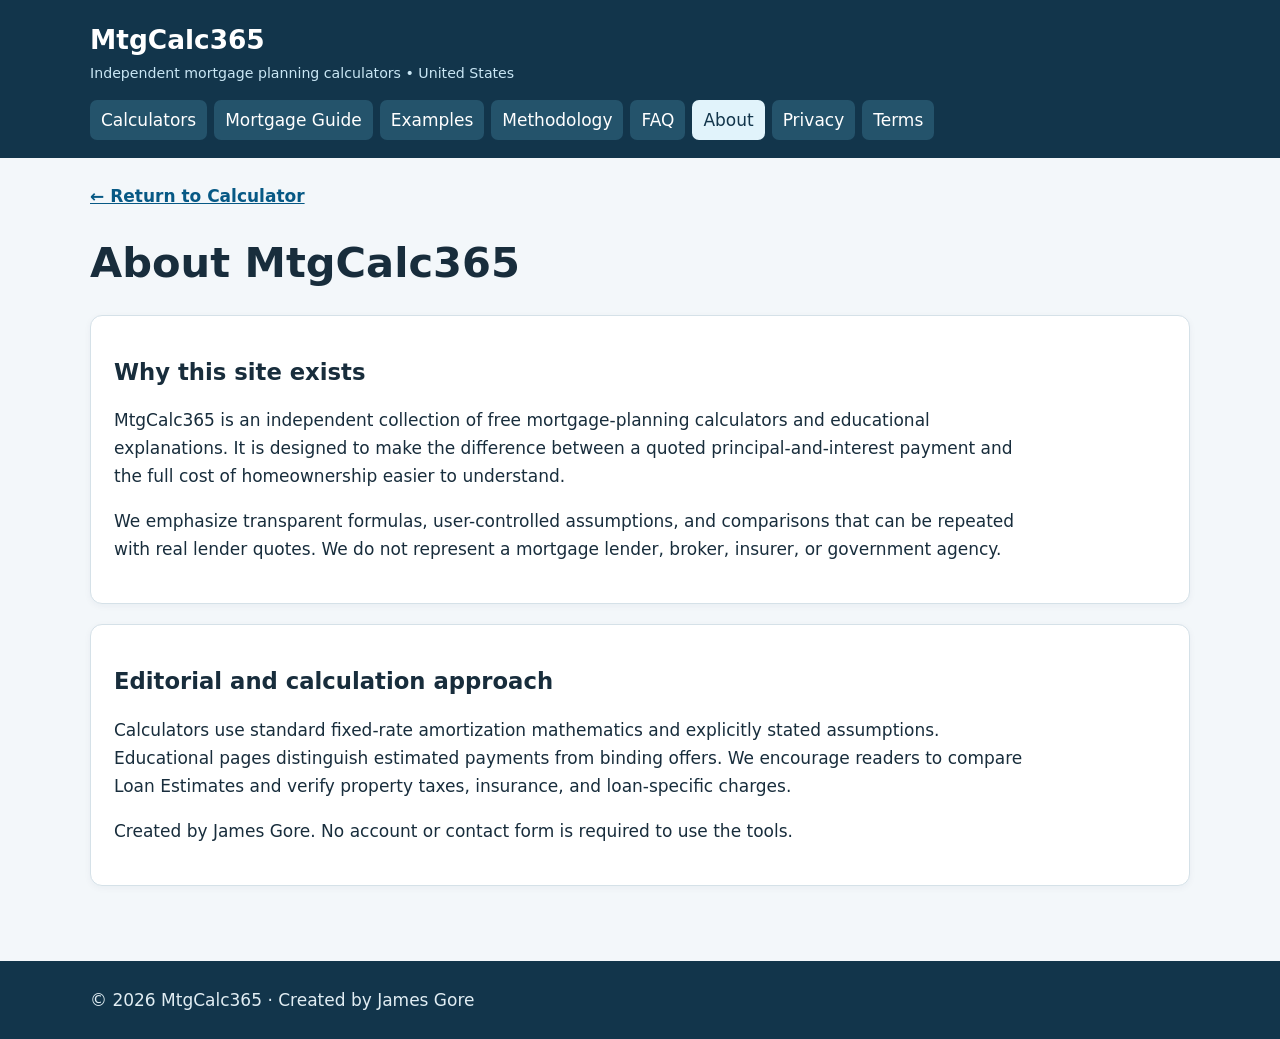
==== about.html @ f683b65f "Add files via upload" ====
<!doctype html><html lang="en"><head><meta charset="utf-8"><meta name="viewport" content="width=device-width,initial-scale=1"><meta name="theme-color" content="#12354b"><title>About MtgCalc365 | MtgCalc365</title><meta name="description" content="About the independent educational mortgage calculators and editorial approach."><link rel="canonical" href="https://mtgcalc365.com/about.html"><link rel="stylesheet" href="style.css"><script async src="https://pagead2.googlesyndication.com/pagead/js/adsbygoogle.js?client=ca-pub-5287196493103465" crossorigin="anonymous"></script><script defer src="script.js"></script></head><body><a class="skip" href="#main">Skip to content</a><header><div class="wrap"><div class="brand"><a href="index.html">MtgCalc365</a><small>Independent mortgage planning calculators • United States</small></div><nav aria-label="Main navigation"><a href="index.html">Calculators</a><a href="guide.html">Mortgage Guide</a><a href="examples.html">Examples</a><a href="methodology.html">Methodology</a><a href="faq.html">FAQ</a><a href="about.html" aria-current="page">About</a><a href="privacy.html">Privacy</a><a href="terms.html">Terms</a></nav></div></header><main class="wrap" id="main"><p class="return"><a href="index.html">← Return to Calculator</a></p><h1>About MtgCalc365</h1><section class="panel"><h2>Why this site exists</h2><p>MtgCalc365 is an independent collection of free mortgage-planning calculators and educational explanations. It is designed to make the difference between a quoted principal-and-interest payment and the full cost of homeownership easier to understand.</p><p>We emphasize transparent formulas, user-controlled assumptions, and comparisons that can be repeated with real lender quotes. We do not represent a mortgage lender, broker, insurer, or government agency.</p></section><section class="panel"><h2>Editorial and calculation approach</h2><p>Calculators use standard fixed-rate amortization mathematics and explicitly stated assumptions. Educational pages distinguish estimated payments from binding offers. We encourage readers to compare Loan Estimates and verify property taxes, insurance, and loan-specific charges.</p><p>Created by James Gore. No account or contact form is required to use the tools.</p></section></main><footer><div class="wrap">© <span class="year">2026</span> MtgCalc365 · Created by James Gore</div></footer></body></html>
---- style.css ----
*{box-sizing:border-box}html{scroll-behavior:auto}body{margin:0;background:#f3f7fa;color:#182d3c;font:17px/1.65 system-ui,-apple-system,Segoe UI,Arial,sans-serif}.wrap{width:min(1100px,94%);margin:auto}header{background:#12354b;color:white;padding:18px 0}header a{color:white}header .brand>a{font-size:1.65rem;font-weight:800;text-decoration:none}header small{display:block;color:#c9e6f4}nav{display:flex;flex-wrap:wrap;gap:7px;margin-top:15px}nav a{padding:6px 11px;border-radius:7px;text-decoration:none;background:#24536b}nav a:hover,nav a[aria-current]{background:#e1f3fb;color:#12354b}.skip{position:absolute;left:-9999px}.skip:focus{left:8px;top:8px;background:white;padding:6px;z-index:9}main{padding:24px 0 55px}h1{font-size:clamp(1.8rem,4vw,2.6rem);line-height:1.18}h2{font-size:1.42rem;line-height:1.3}p{max-width:85ch}.hero{background:#dceff9;padding:26px;border-radius:12px}.eyebrow{font-weight:700;color:#24536b;text-transform:uppercase;letter-spacing:.06em}.panel{background:white;border:1px solid #d5e1e8;border-radius:12px;padding:23px;margin:20px 0;box-shadow:0 2px 7px #12354b0c}.fields{display:grid;grid-template-columns:repeat(auto-fit,minmax(210px,1fr));gap:13px;margin:16px 0}.fields label{font-weight:650}input,select{display:block;width:100%;margin-top:6px;padding:10px;border:1px solid #859eae;border-radius:6px;font:inherit;background:white;color:#182d3c}button{border:0;border-radius:8px;background:#0c587d;color:white;padding:12px 18px;font:inherit;font-weight:700;cursor:pointer}button:hover{background:#12354b}.result{background:#e9f6ef;border-left:4px solid #16824a;margin-top:14px;padding:13px;min-height:38px}.result:empty{display:none}.note{background:#fff5d9;border-left:4px solid #c99114;padding:12px}.return{margin:0 0 15px}.return a{font-weight:700}a{color:#075985}.bars{display:flex;flex-direction:column;gap:8px;margin-top:12px}.barrow{display:grid;grid-template-columns:minmax(100px,170px) 1fr 85px;gap:9px;align-items:center}.track{height:17px;background:#e4edf2;border-radius:9px;overflow:hidden}.fill{height:100%;background:#2381aa}.table-scroll{overflow:auto}table{border-collapse:collapse;width:100%;margin-top:12px}th,td{padding:9px;border-bottom:1px solid #dce6ec;text-align:right}th:first-child,td:first-child{text-align:left}footer{background:#12354b;color:#e1edf3;padding:25px 0}footer a{color:white}@media(max-width:550px){.panel{padding:15px}.barrow{grid-template-columns:90px 1fr 65px;font-size:13px}}
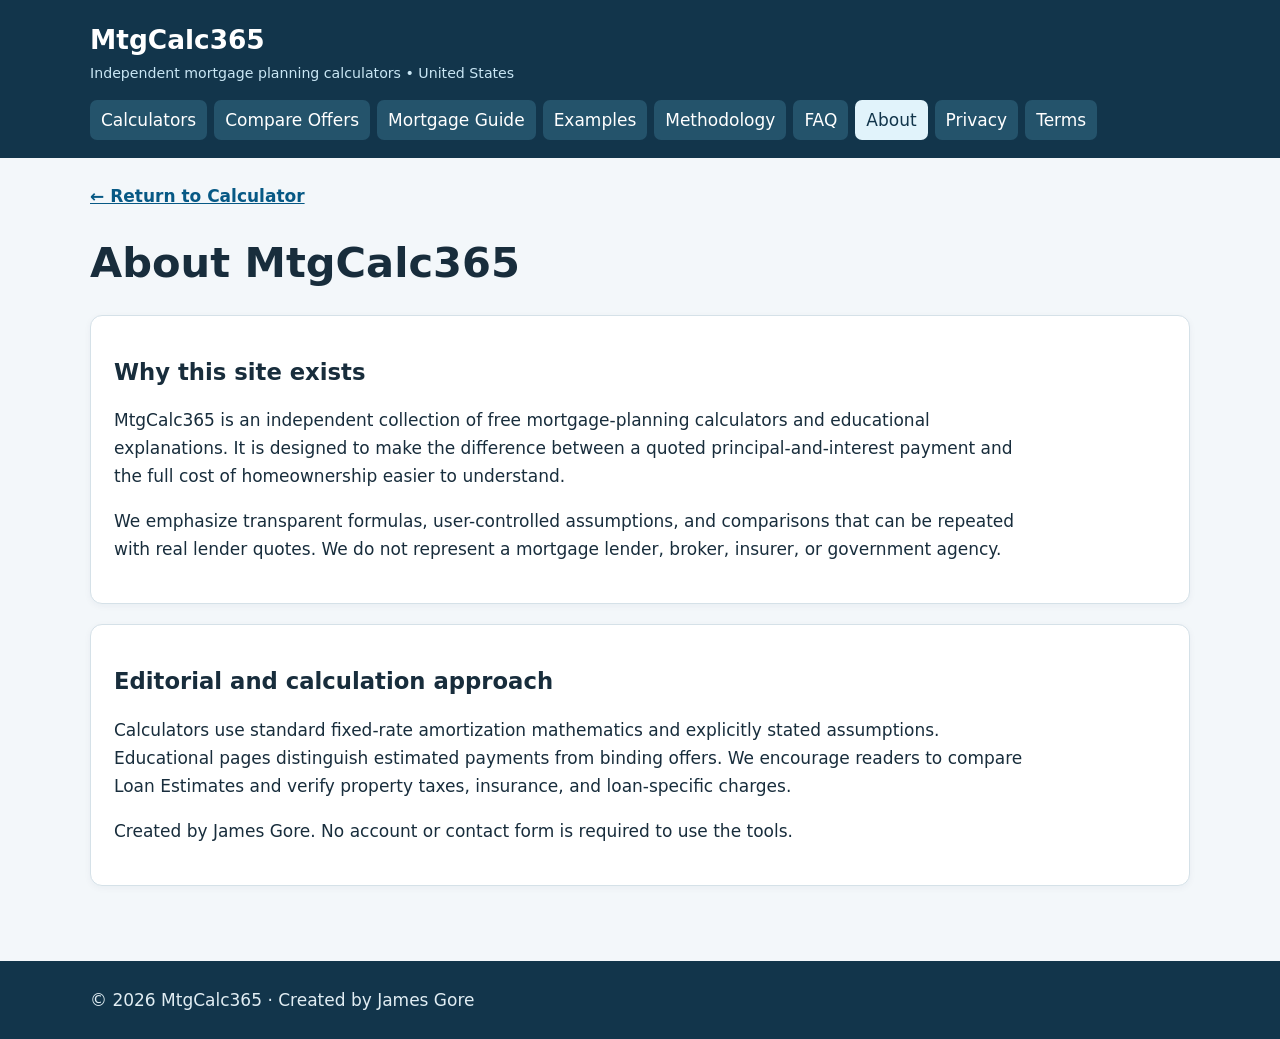
==== commit 523f48c2: "Add files via upload" ====
--- a/about.html
+++ b/about.html
@@ -1 +1 @@
-<!doctype html><html lang="en"><head><meta charset="utf-8"><meta name="viewport" content="width=device-width,initial-scale=1"><meta name="theme-color" content="#12354b"><title>About MtgCalc365 | MtgCalc365</title><meta name="description" content="About the independent educational mortgage calculators and editorial approach."><link rel="canonical" href="https://mtgcalc365.com/about.html"><link rel="stylesheet" href="style.css"><script async src="https://pagead2.googlesyndication.com/pagead/js/adsbygoogle.js?client=ca-pub-5287196493103465" crossorigin="anonymous"></script><script defer src="script.js"></script></head><body><a class="skip" href="#main">Skip to content</a><header><div class="wrap"><div class="brand"><a href="index.html">MtgCalc365</a><small>Independent mortgage planning calculators • United States</small></div><nav aria-label="Main navigation"><a href="index.html">Calculators</a><a href="guide.html">Mortgage Guide</a><a href="examples.html">Examples</a><a href="methodology.html">Methodology</a><a href="faq.html">FAQ</a><a href="about.html" aria-current="page">About</a><a href="privacy.html">Privacy</a><a href="terms.html">Terms</a></nav></div></header><main class="wrap" id="main"><p class="return"><a href="index.html">← Return to Calculator</a></p><h1>About MtgCalc365</h1><section class="panel"><h2>Why this site exists</h2><p>MtgCalc365 is an independent collection of free mortgage-planning calculators and educational explanations. It is designed to make the difference between a quoted principal-and-interest payment and the full cost of homeownership easier to understand.</p><p>We emphasize transparent formulas, user-controlled assumptions, and comparisons that can be repeated with real lender quotes. We do not represent a mortgage lender, broker, insurer, or government agency.</p></section><section class="panel"><h2>Editorial and calculation approach</h2><p>Calculators use standard fixed-rate amortization mathematics and explicitly stated assumptions. Educational pages distinguish estimated payments from binding offers. We encourage readers to compare Loan Estimates and verify property taxes, insurance, and loan-specific charges.</p><p>Created by James Gore. No account or contact form is required to use the tools.</p></section></main><footer><div class="wrap">© <span class="year">2026</span> MtgCalc365 · Created by James Gore</div></footer></body></html>+<!doctype html><html lang="en"><head><meta charset="utf-8"><meta name="viewport" content="width=device-width,initial-scale=1"><meta name="theme-color" content="#12354b"><title>About MtgCalc365 | MtgCalc365</title><meta name="description" content="About the independent educational mortgage calculators and editorial approach."><link rel="canonical" href="https://mtgcalc365.com/about.html"><link rel="stylesheet" href="style.css"><script async src="https://pagead2.googlesyndication.com/pagead/js/adsbygoogle.js?client=ca-pub-5287196493103465" crossorigin="anonymous"></script><script defer src="script.js"></script></head><body><a class="skip" href="#main">Skip to content</a><header><div class="wrap"><div class="brand"><a href="index.html">MtgCalc365</a><small>Independent mortgage planning calculators • United States</small></div><nav aria-label="Main navigation"><a href="index.html">Calculators</a><a href="compare.html">Compare Offers</a><a href="guide.html">Mortgage Guide</a><a href="examples.html">Examples</a><a href="methodology.html">Methodology</a><a href="faq.html">FAQ</a><a href="about.html" aria-current="page">About</a><a href="privacy.html">Privacy</a><a href="terms.html">Terms</a></nav></div></header><main class="wrap" id="main"><p class="return"><a href="index.html">← Return to Calculator</a></p><h1>About MtgCalc365</h1><section class="panel"><h2>Why this site exists</h2><p>MtgCalc365 is an independent collection of free mortgage-planning calculators and educational explanations. It is designed to make the difference between a quoted principal-and-interest payment and the full cost of homeownership easier to understand.</p><p>We emphasize transparent formulas, user-controlled assumptions, and comparisons that can be repeated with real lender quotes. We do not represent a mortgage lender, broker, insurer, or government agency.</p></section><section class="panel"><h2>Editorial and calculation approach</h2><p>Calculators use standard fixed-rate amortization mathematics and explicitly stated assumptions. Educational pages distinguish estimated payments from binding offers. We encourage readers to compare Loan Estimates and verify property taxes, insurance, and loan-specific charges.</p><p>Created by James Gore. No account or contact form is required to use the tools.</p></section></main><footer><div class="wrap">© <span class="year">2026</span> MtgCalc365 · Created by James Gore</div></footer></body></html>
--- a/style.css
+++ b/style.css
@@ -1 +1,3 @@
-*{box-sizing:border-box}html{scroll-behavior:auto}body{margin:0;background:#f3f7fa;color:#182d3c;font:17px/1.65 system-ui,-apple-system,Segoe UI,Arial,sans-serif}.wrap{width:min(1100px,94%);margin:auto}header{background:#12354b;color:white;padding:18px 0}header a{color:white}header .brand>a{font-size:1.65rem;font-weight:800;text-decoration:none}header small{display:block;color:#c9e6f4}nav{display:flex;flex-wrap:wrap;gap:7px;margin-top:15px}nav a{padding:6px 11px;border-radius:7px;text-decoration:none;background:#24536b}nav a:hover,nav a[aria-current]{background:#e1f3fb;color:#12354b}.skip{position:absolute;left:-9999px}.skip:focus{left:8px;top:8px;background:white;padding:6px;z-index:9}main{padding:24px 0 55px}h1{font-size:clamp(1.8rem,4vw,2.6rem);line-height:1.18}h2{font-size:1.42rem;line-height:1.3}p{max-width:85ch}.hero{background:#dceff9;padding:26px;border-radius:12px}.eyebrow{font-weight:700;color:#24536b;text-transform:uppercase;letter-spacing:.06em}.panel{background:white;border:1px solid #d5e1e8;border-radius:12px;padding:23px;margin:20px 0;box-shadow:0 2px 7px #12354b0c}.fields{display:grid;grid-template-columns:repeat(auto-fit,minmax(210px,1fr));gap:13px;margin:16px 0}.fields label{font-weight:650}input,select{display:block;width:100%;margin-top:6px;padding:10px;border:1px solid #859eae;border-radius:6px;font:inherit;background:white;color:#182d3c}button{border:0;border-radius:8px;background:#0c587d;color:white;padding:12px 18px;font:inherit;font-weight:700;cursor:pointer}button:hover{background:#12354b}.result{background:#e9f6ef;border-left:4px solid #16824a;margin-top:14px;padding:13px;min-height:38px}.result:empty{display:none}.note{background:#fff5d9;border-left:4px solid #c99114;padding:12px}.return{margin:0 0 15px}.return a{font-weight:700}a{color:#075985}.bars{display:flex;flex-direction:column;gap:8px;margin-top:12px}.barrow{display:grid;grid-template-columns:minmax(100px,170px) 1fr 85px;gap:9px;align-items:center}.track{height:17px;background:#e4edf2;border-radius:9px;overflow:hidden}.fill{height:100%;background:#2381aa}.table-scroll{overflow:auto}table{border-collapse:collapse;width:100%;margin-top:12px}th,td{padding:9px;border-bottom:1px solid #dce6ec;text-align:right}th:first-child,td:first-child{text-align:left}footer{background:#12354b;color:#e1edf3;padding:25px 0}footer a{color:white}@media(max-width:550px){.panel{padding:15px}.barrow{grid-template-columns:90px 1fr 65px;font-size:13px}}+*{box-sizing:border-box}html{scroll-behavior:auto}body{margin:0;background:#f3f7fa;color:#182d3c;font:17px/1.65 system-ui,-apple-system,Segoe UI,Arial,sans-serif}.wrap{width:min(1100px,94%);margin:auto}header{background:#12354b;color:white;padding:18px 0}header a{color:white}header .brand>a{font-size:1.65rem;font-weight:800;text-decoration:none}header small{display:block;color:#c9e6f4}nav{display:flex;flex-wrap:wrap;gap:7px;margin-top:15px}nav a{padding:6px 11px;border-radius:7px;text-decoration:none;background:#24536b}nav a:hover,nav a[aria-current]{background:#e1f3fb;color:#12354b}.skip{position:absolute;left:-9999px}.skip:focus{left:8px;top:8px;background:white;padding:6px;z-index:9}main{padding:24px 0 55px}h1{font-size:clamp(1.8rem,4vw,2.6rem);line-height:1.18}h2{font-size:1.42rem;line-height:1.3}p{max-width:85ch}.hero{background:#dceff9;padding:26px;border-radius:12px}.eyebrow{font-weight:700;color:#24536b;text-transform:uppercase;letter-spacing:.06em}.panel{background:white;border:1px solid #d5e1e8;border-radius:12px;padding:23px;margin:20px 0;box-shadow:0 2px 7px #12354b0c}.fields{display:grid;grid-template-columns:repeat(auto-fit,minmax(210px,1fr));gap:13px;margin:16px 0}.fields label{font-weight:650}input,select{display:block;width:100%;margin-top:6px;padding:10px;border:1px solid #859eae;border-radius:6px;font:inherit;background:white;color:#182d3c}button{border:0;border-radius:8px;background:#0c587d;color:white;padding:12px 18px;font:inherit;font-weight:700;cursor:pointer}button:hover{background:#12354b}.result{background:#e9f6ef;border-left:4px solid #16824a;margin-top:14px;padding:13px;min-height:38px}.result:empty{display:none}.note{background:#fff5d9;border-left:4px solid #c99114;padding:12px}.return{margin:0 0 15px}.return a{font-weight:700}a{color:#075985}.bars{display:flex;flex-direction:column;gap:8px;margin-top:12px}.barrow{display:grid;grid-template-columns:minmax(100px,170px) 1fr 85px;gap:9px;align-items:center}.track{height:17px;background:#e4edf2;border-radius:9px;overflow:hidden}.fill{height:100%;background:#2381aa}.table-scroll{overflow:auto}table{border-collapse:collapse;width:100%;margin-top:12px}th,td{padding:9px;border-bottom:1px solid #dce6ec;text-align:right}th:first-child,td:first-child{text-align:left}footer{background:#12354b;color:#e1edf3;padding:25px 0}footer a{color:white}@media(max-width:550px){.panel{padding:15px}.barrow{grid-template-columns:90px 1fr 65px;font-size:13px}}
+/* Research Upgrade: two-offer comparison */
+.offer-grid{display:grid;grid-template-columns:repeat(auto-fit,minmax(230px,1fr));gap:1rem}.offer-grid fieldset{border:1px solid #8da5b3;border-radius:10px;padding:1rem;min-width:0}.offer-grid legend{font-weight:700}.offer-grid label{display:block;margin:.75rem 0}.offer-grid input{display:block;width:100%;max-width:100%;box-sizing:border-box;padding:.55rem;margin-top:.25rem}.result{margin:1rem 0;overflow-x:auto}.result table{width:100%;border-collapse:collapse}.result th,.result td{padding:.65rem;border-bottom:1px solid #9aadb8;text-align:left}.result th{white-space:normal}button{cursor:pointer}
